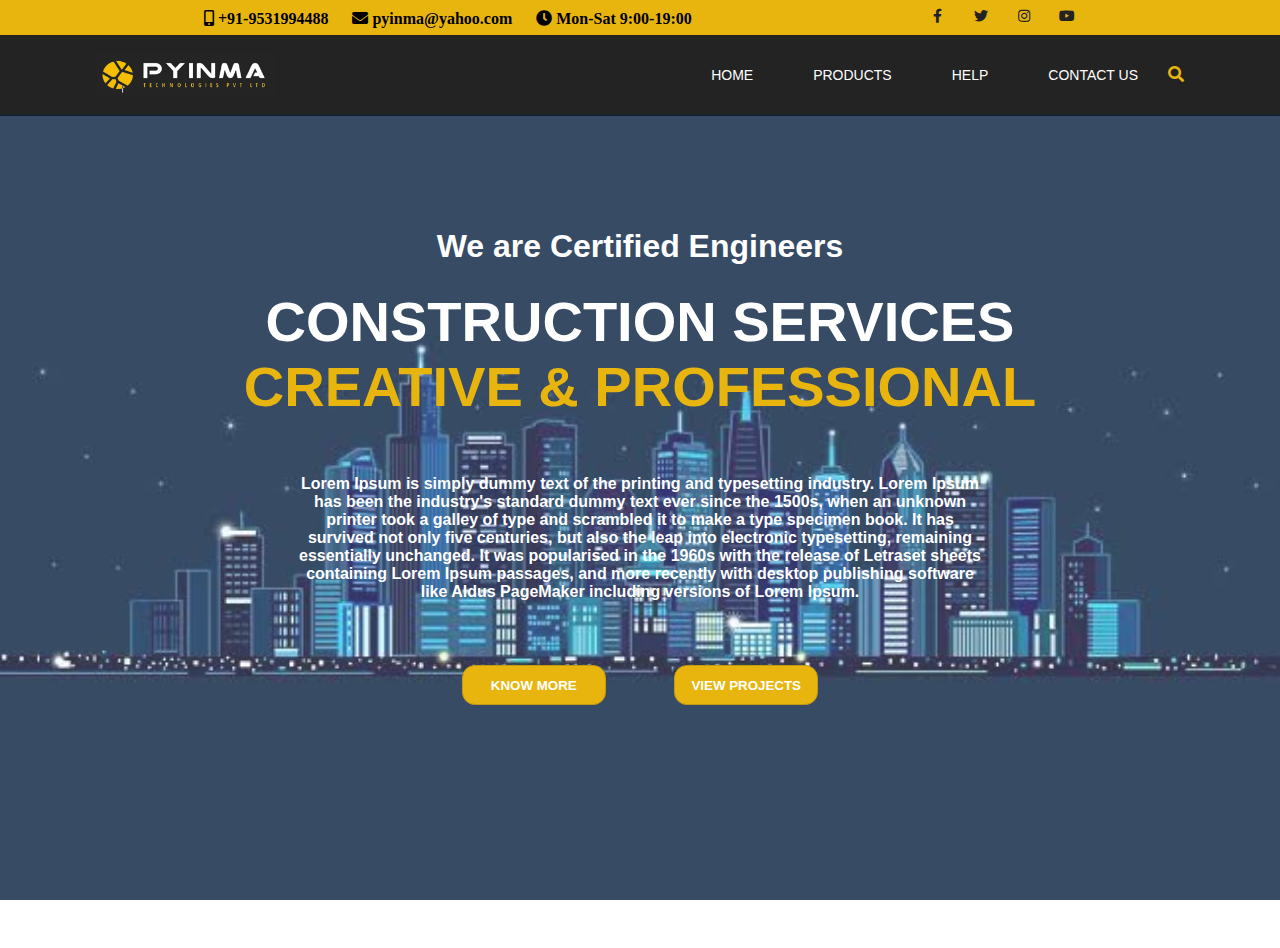
==== index.html @ b628d5f7 "first commit" ====
<!DOCTYPE html>
<html lang="en">
  <head>
    <meta charset="UTF-8" />
    <meta http-equiv="X-UA-Compatible" content="IE=edge" />
    <meta name="viewport" content="width=device-width, initial-scale=1.0" />

    <link
      rel="stylesheet"
      href="https://cdnjs.cloudflare.com/ajax/libs/font-awesome/5.15.2/css/all.min.css"
    />

    <link rel="stylesheet" href="style.css" type="text/css" />
    <title>Pyinma Technologies Pvt. Ltd.</title></head
  >̥
  <body>
    <!-- Header -->

    <section class="header">
      <div class="info-header">
        <div class="container">
          <div class="contact-info">
            <i class="fas fa-mobile-alt"> +91-9531994488</i>
            <i class="fas fa-envelope"> pyinma@yahoo.com</i>
            <i class="fas fa-clock"> Mon-Sat 9:00-19:00</i>
          </div>

          <div class="media-icons">
            <a href="#"><i class="fab fa-facebook-f"></i></a>
            <a href="#"><i class="fab fa-twitter"></i></a>
            <a href="#"><i class="fab fa-instagram"></i></a>
            <a href="#"><i class="fab fa-youtube"></i></a>
          </div>
        </div>
      </div>
      <div class="nav-header">
        <div class="container">
          <img class="logo" src="images/logo.png" alt="Pyinma Technologies" />
          <nav class="menu">
            <ul class="navbar-list">
              <li>
                <a href="#home" class="navbar-link">Home</a>
              </li>

              <li>
                <a href="pages/product.html" class="navbar-link">Products</a>
              </li>

              <li>
                <a href="#help" class="navbar-link">Help</a>
              </li>

              <li>
                <a href="#contact" class="navbar-link">Contact Us</a>
              </li>
              <li>
                <i class="fas fa-search"></i>
              </li>
            </ul>
          </nav>
        </div>
      </div>
    </section>


    <!--  #Main body -->
  <main id="home">

    <!-- Landing -->
      <section class="landing">
        <div class="banner">
          <h3 class="banner-heading">We are Certified Engineers</h3>
          <h1 class="landing-heading-1">CONSTRUCTION SERVICES</h1>
          <h1 class="landing-heading-2">CREATIVE & PROFESSIONAL</h1>
          <p class="banner-paragraph">Lorem Ipsum is simply dummy text of the printing and typesetting industry. Lorem Ipsum has been the industry's standard dummy text ever since the 1500s, when an unknown printer took a galley of type and scrambled it to make a type specimen book. It has survived not only five centuries, but also the leap into electronic typesetting, remaining essentially unchanged. It was popularised in the 1960s with the release of Letraset sheets containing Lorem Ipsum passages, and more recently with desktop publishing software like Aldus PageMaker including versions of Lorem Ipsum.</p>
          <div class="button-section">
            <button class="banner-btn">Know More</button>
            <button class="banner-btn">View Projects</button>
          </div>
        </div>
      </section>


    <script src="main.js"></script>
  </body>
</html>
---- style.css ----
* {
    margin: 0;
    padding: 0;
    box-sizing: border-box;
    outline: none;
    text-decoration: none;
    list-style-type: none;
    font-family: CavierDreams, sans-serif;
}

@font-face {
    font-family: LeagueGothic;
    src: url(../Pyinma_Tech/fonts/LeagueGothic-Regular.otf);
}

@font-face {
    font-family: CavierDreams;
    src: url(../Pyinma_Tech/fonts/CaviarDreams.ttf);
}

.header {
    position: absolute;
    top: 0;
    left: 0;
    width: 100%;
}

.container {
    display: flex;
    justify-content: space-between;
    align-items: center;
    padding: 0 96px;
}

.info-header {
    background-color: #e8b50e;
}

.nav-header {
    background-color: #232323;
    padding: 18px 0;
}

.header .nav-header .container nav ul {
    display: flex;
    list-style: none;
}

.header .nav-header .container nav ul li a {
    color: #fff;
    text-decoration: none;
    margin: 0 30px;
    text-transform: uppercase;
    font-size: 14px;
}

.logo {
    width: 180px;
}

.contact-info,
.media-icons {
    display: flex;
    justify-content: space-between;
    align-items: center;
    padding: 0 96px;
}

.contact-info i {
    padding: 0 12px;
}

.fa-search {
    color: #e8b50e;
}

.media-icons a {
    text-align: center;
    line-height: 33px;
    height: 35px;
    width: 35px;
    margin: 0 4px;
    font-size: 14px;
    color: #232323;
}

.landing {
    width: 100%;
    height: 100vh;
}

.landing::before {
    content: "";
    margin-top: 115px;
    background: url(images/landing_bg.jpeg) no-repeat;
    background-size: cover;
    position: absolute;
    top: 0px;
    right: 0px;
    bottom: 0px;
    left: 0px;
    opacity: 0.8;
}

.banner {
    width: 100%;
    margin-top: 30px;
    position: relative;
    top: 20%;
    left: 50%;
    transform: translateX(-50%);
    text-align: center;

}

.banner .banner-heading {
    font-weight: bold;
    font-size: 32px;
    color: #fff;
    padding-bottom: 24px;
}

.banner .landing-heading-1 {
    font-weight: bold;
    font-size: 56px;
    color: #fff;
}
.banner .landing-heading-2 {
    font-weight: bold;
    font-size: 56px;
    color: #e8b50e;
    padding-bottom: 24px;
}

.banner .banner-paragraph {
    font-weight: bold;
    color: #fff;
    padding: 32px 296px 32px 296px;
}

.banner-btn{
    width: 9rem;
    height: 2.5rem;
    background: #e8b50e;
    color: #fff;
    font-weight: bold;
    text-transform: uppercase;
    border-radius: 0.8rem;
    border:0.1rem solid #c3990f;
    cursor: pointer;
    margin: 32px;
}
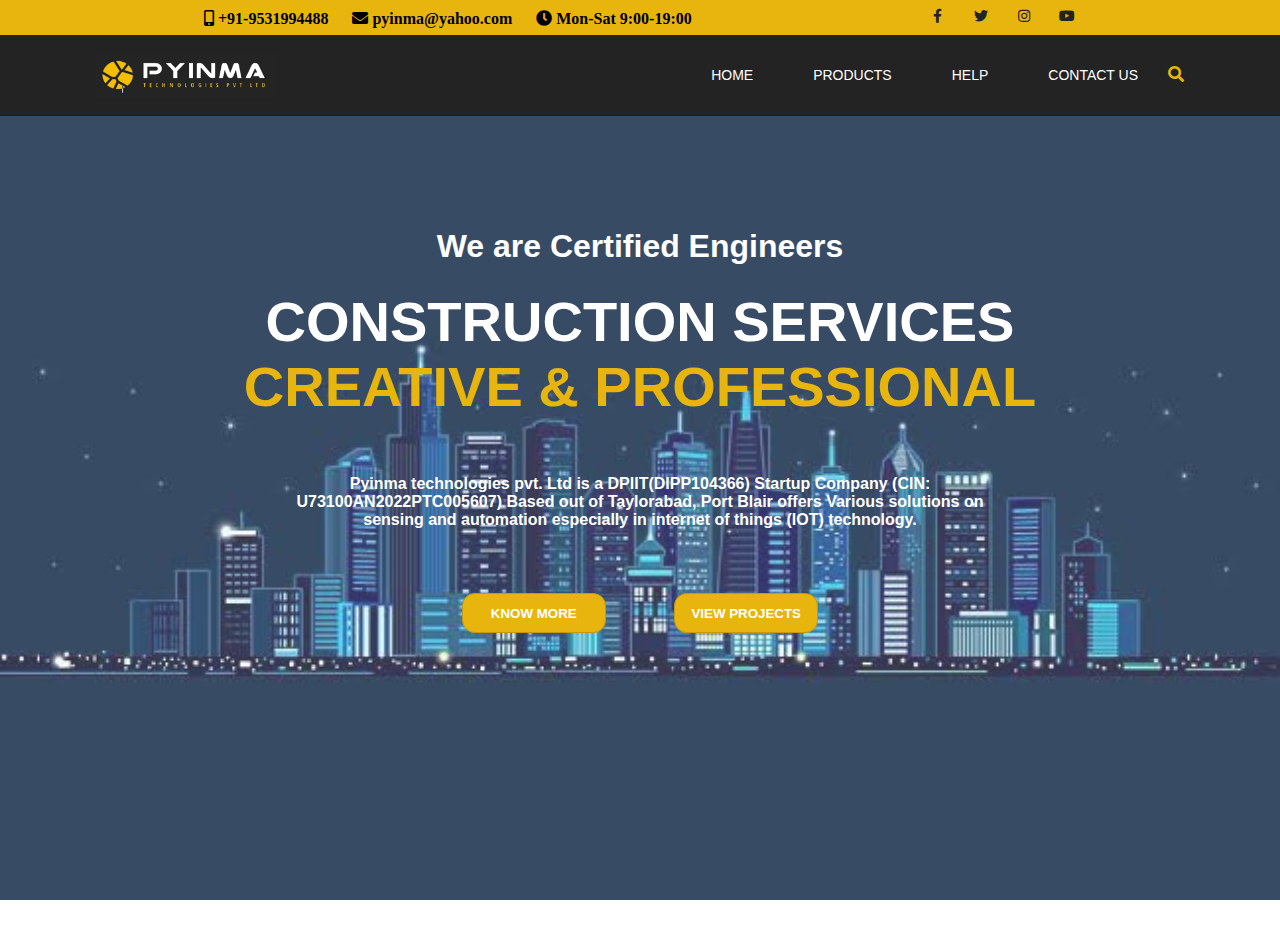
==== commit ccb970fc: "update banner-paragrahp" ====
--- a/index.html
+++ b/index.html
@@ -72,7 +72,7 @@
           <h3 class="banner-heading">We are Certified Engineers</h3>
           <h1 class="landing-heading-1">CONSTRUCTION SERVICES</h1>
           <h1 class="landing-heading-2">CREATIVE & PROFESSIONAL</h1>
-          <p class="banner-paragraph">Lorem Ipsum is simply dummy text of the printing and typesetting industry. Lorem Ipsum has been the industry's standard dummy text ever since the 1500s, when an unknown printer took a galley of type and scrambled it to make a type specimen book. It has survived not only five centuries, but also the leap into electronic typesetting, remaining essentially unchanged. It was popularised in the 1960s with the release of Letraset sheets containing Lorem Ipsum passages, and more recently with desktop publishing software like Aldus PageMaker including versions of Lorem Ipsum.</p>
+          <p class="banner-paragraph">Pyinma technologies pvt. Ltd is a DPIIT(DIPP104366) Startup Company (CIN: U73100AN2022PTC005607) Based out of Taylorabad, Port Blair offers Various solutions on sensing and automation especially in internet of things (IOT) technology.</p>
           <div class="button-section">
             <button class="banner-btn">Know More</button>
             <button class="banner-btn">View Projects</button>
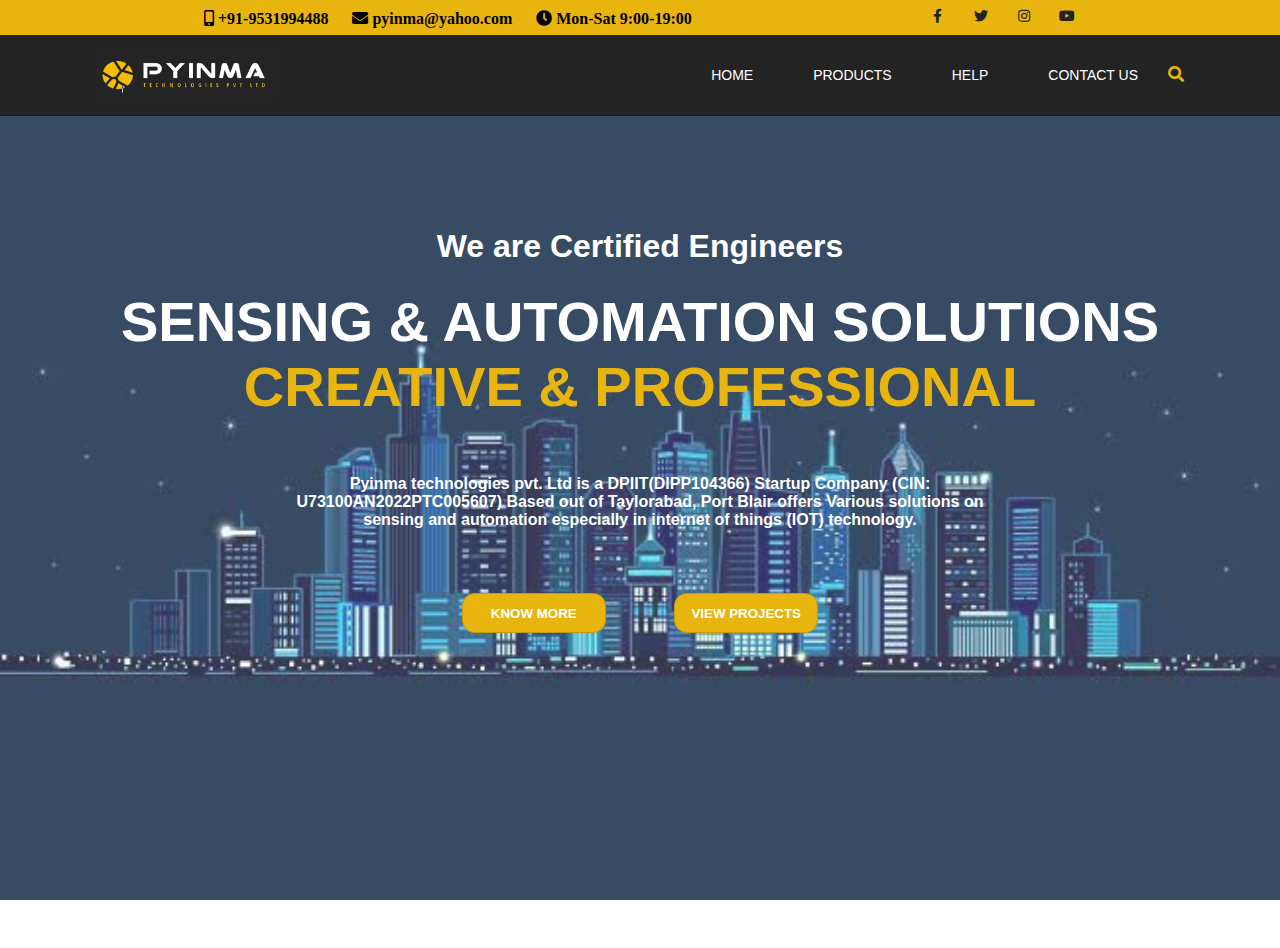
==== commit 700273d0: "update banner-HEADING" ====
--- a/index.html
+++ b/index.html
@@ -70,7 +70,7 @@
       <section class="landing">
         <div class="banner">
           <h3 class="banner-heading">We are Certified Engineers</h3>
-          <h1 class="landing-heading-1">CONSTRUCTION SERVICES</h1>
+          <h1 class="landing-heading-1">SENSING & AUTOMATION SOLUTIONS</h1>
           <h1 class="landing-heading-2">CREATIVE & PROFESSIONAL</h1>
           <p class="banner-paragraph">Pyinma technologies pvt. Ltd is a DPIIT(DIPP104366) Startup Company (CIN: U73100AN2022PTC005607) Based out of Taylorabad, Port Blair offers Various solutions on sensing and automation especially in internet of things (IOT) technology.</p>
           <div class="button-section">
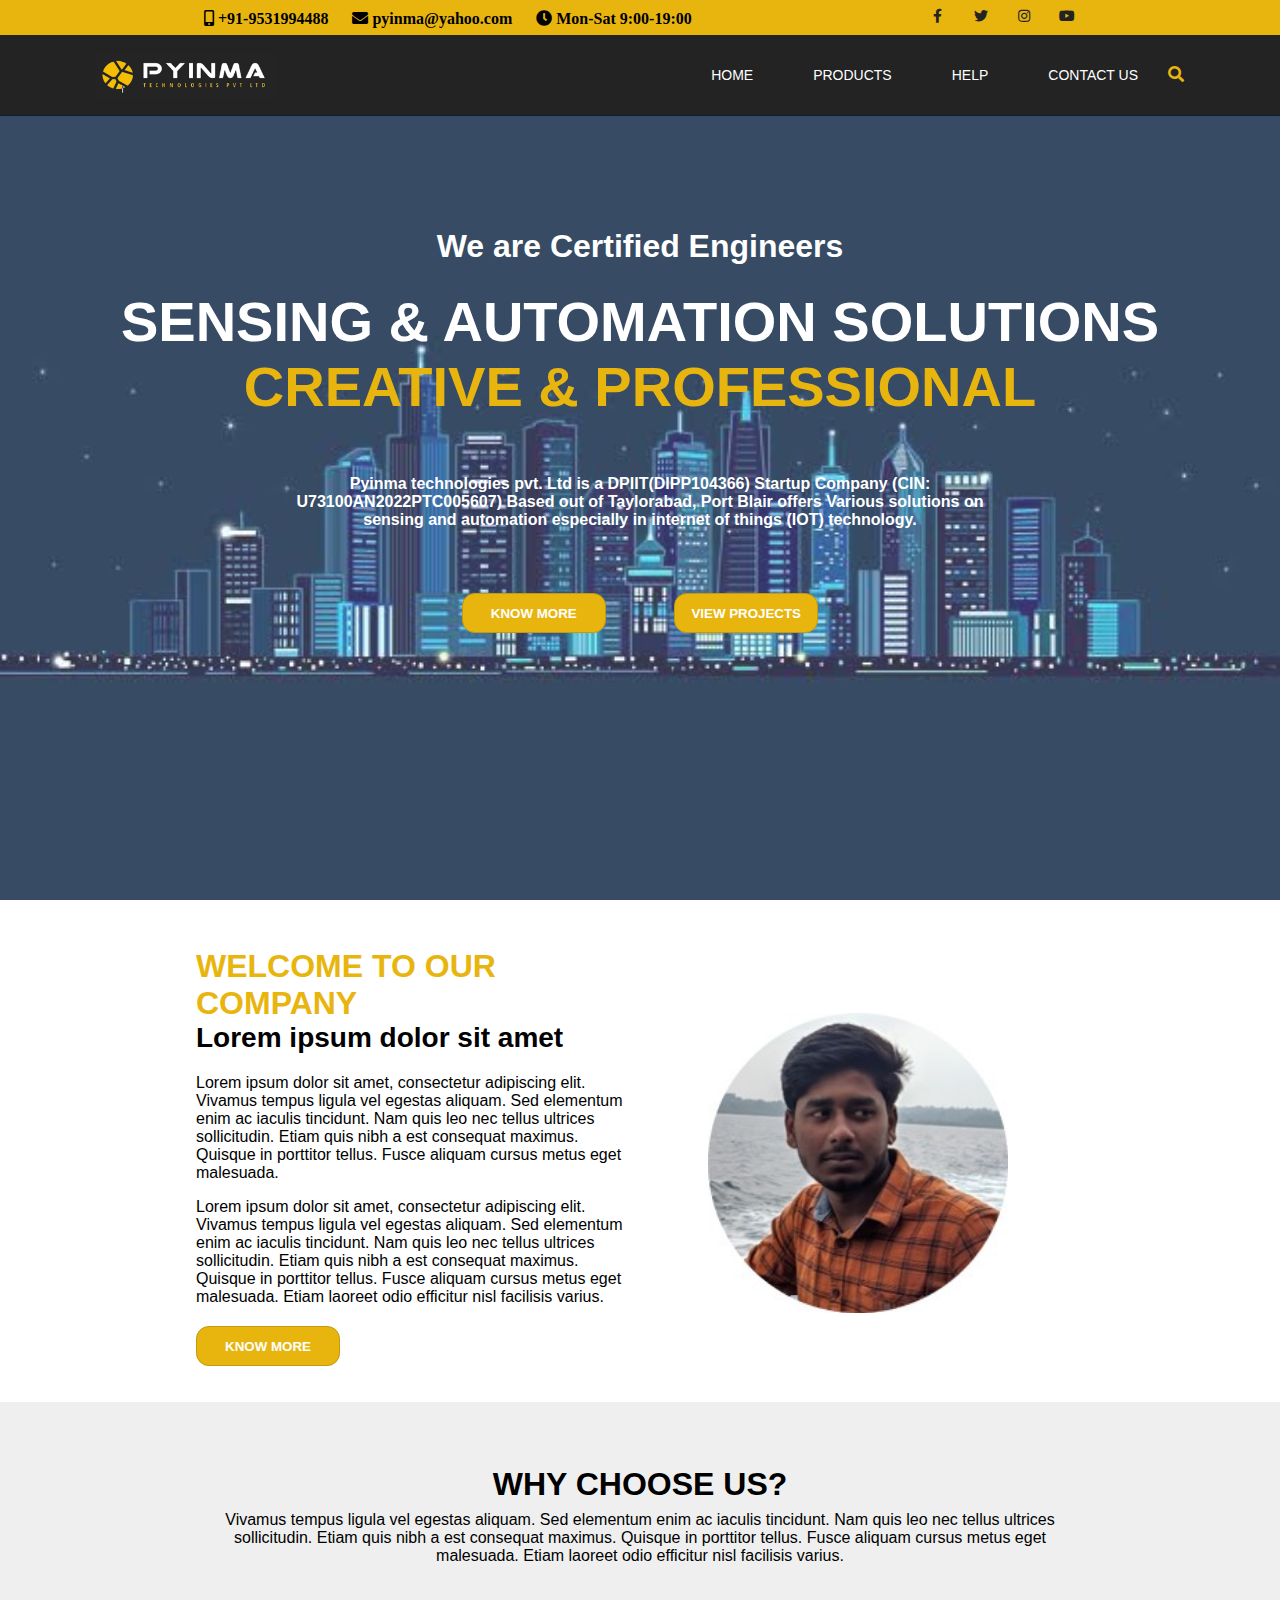
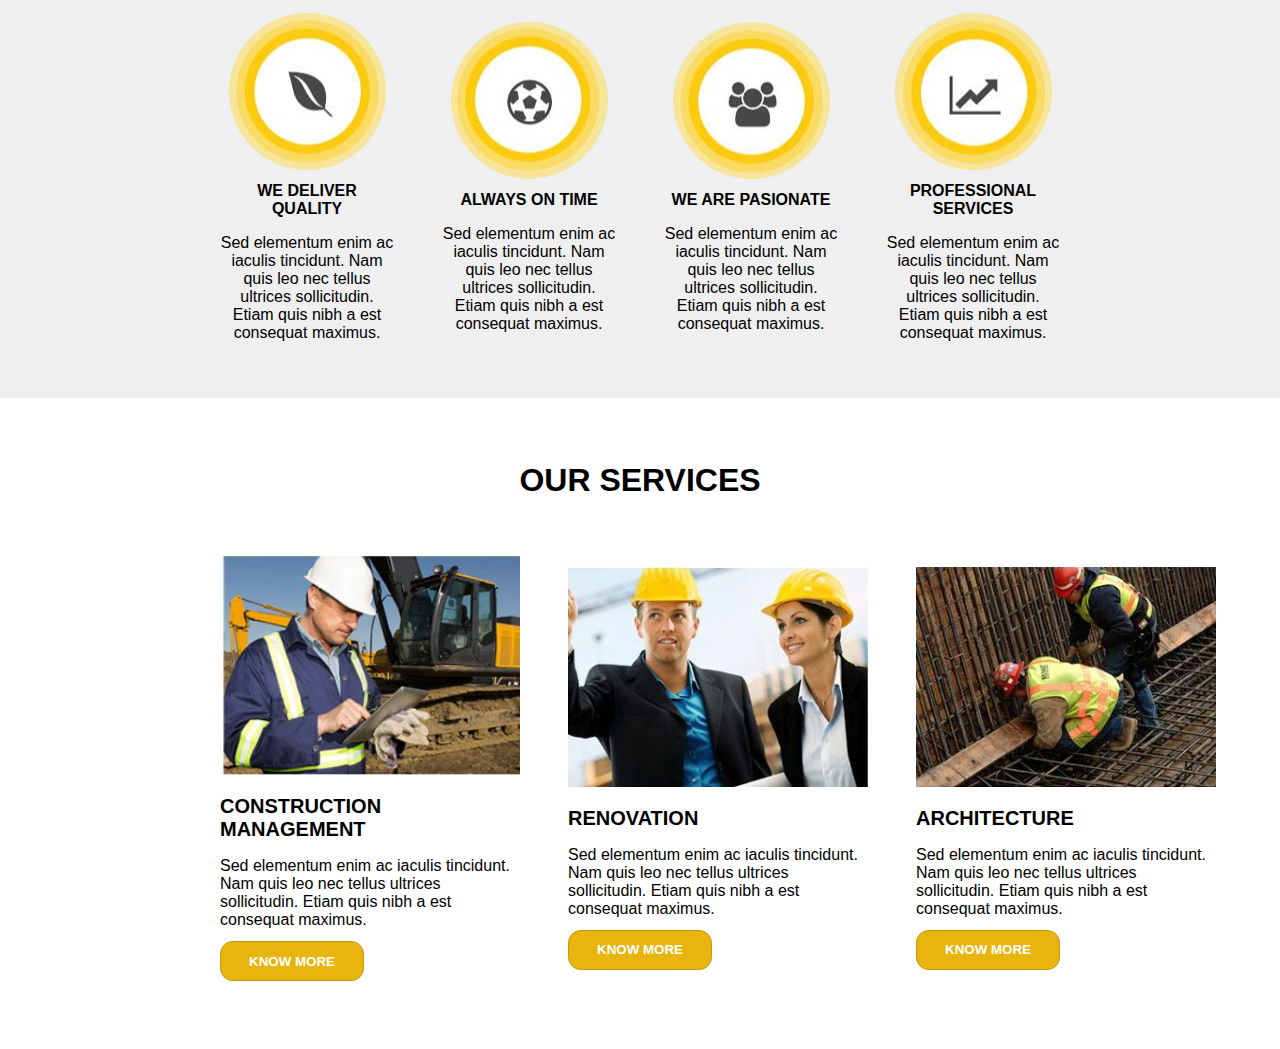
==== commit ea9556fc: "add features, service, welcome sections" ====
--- a/index.html
+++ b/index.html
@@ -67,18 +67,95 @@
   <main id="home">
 
     <!-- Landing -->
-      <section class="landing">
-        <div class="banner">
-          <h3 class="banner-heading">We are Certified Engineers</h3>
-          <h1 class="landing-heading-1">SENSING & AUTOMATION SOLUTIONS</h1>
-          <h1 class="landing-heading-2">CREATIVE & PROFESSIONAL</h1>
-          <p class="banner-paragraph">Pyinma technologies pvt. Ltd is a DPIIT(DIPP104366) Startup Company (CIN: U73100AN2022PTC005607) Based out of Taylorabad, Port Blair offers Various solutions on sensing and automation especially in internet of things (IOT) technology.</p>
-          <div class="button-section">
-            <button class="banner-btn">Know More</button>
-            <button class="banner-btn">View Projects</button>
+    <section class="landing">
+      <div class="banner">
+        <h3 class="banner-heading">We are Certified Engineers</h3>
+        <h1 class="landing-heading-1">SENSING & AUTOMATION SOLUTIONS</h1>
+        <h1 class="landing-heading-2">CREATIVE & PROFESSIONAL</h1>
+        <p class="banner-paragraph">Pyinma technologies pvt. Ltd is a DPIIT(DIPP104366) Startup Company (CIN: U73100AN2022PTC005607) Based out of Taylorabad, Port Blair offers Various solutions on sensing and automation especially in internet of things (IOT) technology.</p>
+        <div class="button-section">
+          <button class="banner-btn">Know More</button>
+          <button class="banner-btn">View Projects</button>
+        </div>
+      </div>
+    </section>
+
+    <!-- Welcome -->
+    <section class="welcome">
+      <div class="welcome-container">
+        <div class="welcome-left">
+          <h3 class="welcome-heading-1">WELCOME TO OUR COMPANY</h3>
+          <h3 class="welcome-heading-2">Lorem ipsum dolor sit amet</h3>
+          <p class="welcome-paragraph">Lorem ipsum dolor sit amet, consectetur adipiscing elit. Vivamus tempus ligula vel egestas aliquam. Sed elementum enim ac iaculis tincidunt. Nam quis leo nec tellus ultrices sollicitudin. Etiam quis nibh a est consequat maximus. Quisque in porttitor tellus. Fusce aliquam cursus metus eget malesuada.</p>
+          <p class="welcome-paragraph">Lorem ipsum dolor sit amet, consectetur adipiscing elit. Vivamus tempus ligula vel egestas aliquam. Sed elementum enim ac iaculis tincidunt. Nam quis leo nec tellus ultrices sollicitudin. Etiam quis nibh a est consequat maximus. Quisque in porttitor tellus. Fusce aliquam cursus metus eget malesuada. Etiam laoreet odio efficitur nisl facilisis varius.</p>
+          <button class="banner-btn">Know More</button>
+        </div>
+        <div class="welcome-right">
+          <img src="images/img3.jpg" alt="welcome image" class="welcome-right-img">
+        </div>
+      </div>
+    </section>
+
+    <!-- Features -->
+    <section class="features">
+      <div class="features-container">
+        <h3 class="features-heading">WHY CHOOSE US?</h3>
+        <p class="features-paragraph">Vivamus tempus ligula vel egestas aliquam. Sed elementum enim ac iaculis tincidunt. Nam quis leo nec tellus ultrices sollicitudin. Etiam quis nibh a est consequat maximus. Quisque in porttitor tellus. Fusce aliquam cursus metus eget malesuada. Etiam laoreet odio efficitur nisl facilisis varius.</p>
+        <div class="feature-items-container">
+          <div class="feature-item">
+            <img src="images/features/feature1.png" alt="feature1" class="feature-img">
+            <h4 class="feature-title">WE DELIVER QUALITY</h4>
+            <p class="feature-desc">Sed elementum enim ac iaculis tincidunt. Nam quis leo nec tellus ultrices sollicitudin. Etiam quis nibh a est consequat maximus.</p>
+          </div>
+          <div class="feature-item">
+            <img src="images/features/feature2.png" alt="feature2" class="feature-img">
+            <h4 class="feature-title">ALWAYS ON TIME</h4>
+            <p class="feature-desc">Sed elementum enim ac iaculis tincidunt. Nam quis leo nec tellus ultrices sollicitudin. Etiam quis nibh a est consequat maximus.</p>
+          </div>
+          <div class="feature-item">
+            <img src="images/features/feature3.png" alt="feature3" class="feature-img">
+            <h4 class="feature-title">WE ARE PASIONATE</h4>
+            <p class="feature-desc">Sed elementum enim ac iaculis tincidunt. Nam quis leo nec tellus ultrices sollicitudin. Etiam quis nibh a est consequat maximus.</p>
+          </div>
+          <div class="feature-item">
+            <img src="images/features/feature4.png" alt="feature4" class="feature-img">
+            <h4 class="feature-title">PROFESSIONAL SERVICES</h4>
+            <p class="feature-desc">Sed elementum enim ac iaculis tincidunt. Nam quis leo nec tellus ultrices sollicitudin. Etiam quis nibh a est consequat maximus.</p>
           </div>
         </div>
-      </section>
+      </div>
+    </section>
+
+      <!-- Services -->
+    <section class="services">
+      <div class="services-container">
+        <div class="service-heading-container">
+          <h3 class="services-heading">OUR SERVICES</h3>
+        </div>
+        <div class="feature-items-container">
+          <div class="service-item">
+            <img src="images/services/service1.png" alt="service1" class="service-img">
+            <h4 class="service-title">CONSTRUCTION MANAGEMENT</h4>
+            <p class="service-desc">Sed elementum enim ac iaculis tincidunt. Nam quis leo nec tellus ultrices sollicitudin. Etiam quis nibh a est consequat maximus.</p>
+            <button class="banner-btn">Know More</button>
+          </div>
+          <div class="service-item">
+            <img src="images/services/service2.jpg" alt="service2" class="service-img">
+            <h4 class="service-title">RENOVATION</h4>
+            <p class="service-desc">Sed elementum enim ac iaculis tincidunt. Nam quis leo nec tellus ultrices sollicitudin. Etiam quis nibh a est consequat maximus.</p>
+            <button class="banner-btn">Know More</button>
+          </div>
+          <div class="service-item">
+            <img src="images/services/service3.jpg" alt="service3" class="service-img">
+            <h4 class="service-title">ARCHITECTURE</h4>
+            <p class="service-desc">Sed elementum enim ac iaculis tincidunt. Nam quis leo nec tellus ultrices sollicitudin. Etiam quis nibh a est consequat maximus.</p>
+            <button class="banner-btn">Know More</button>
+          </div>
+        </div>
+      </div>
+    </section>
+
+      
 
 
     <script src="main.js"></script>
--- a/style.css
+++ b/style.css
@@ -151,3 +151,114 @@
     margin: 32px;
 }
 
+.welcome-container {
+    display: flex;
+    justify-content: space-between;
+    align-items: center;
+    padding: 0 196px;
+    margin-bottom: 24px;
+}
+
+.welcome-heading-1{
+    font-weight: bold;
+    font-size: 32px;
+    color: #e8b50e;
+}
+
+.welcome-paragraph{
+    padding: 8px 0;
+}
+
+.welcome-heading-2{
+    font-weight: bold;
+    font-size: 28px;
+    margin-bottom: 12px;
+}
+
+.welcome-left .banner-btn{
+    margin: 12px 0;
+}
+
+.welcome-right{
+    margin: 0 76px;
+    display: table;
+}
+
+.welcome-right-img{
+    width: 300px;
+    height: auto;
+    display: table-cell;
+    vertical-align: middle;
+}
+
+.features-container{
+    background-color: #efefef;
+    text-align: center;
+    padding: 32px 196px;
+}
+
+.features-heading{
+    margin-top: 32px;
+    font-weight: bold;
+    font-size: 32px;
+}
+
+.features-paragraph{
+    padding: 8px 0 24px 0;
+}
+
+.feature-items-container {
+    display: flex;
+    justify-content: space-between;
+    align-items: center;
+}
+
+.feature-item{
+    margin: 24px;
+}
+
+.feature-title{
+    font-weight: bold;
+    font-size: 16px;
+    padding: 8px 0 16px 0;
+}
+
+.services-container{
+    padding: 32px 196px;
+}
+
+.service-heading-container{
+    text-align: center;
+    margin: 32px 0;
+}
+
+.services-heading{
+    font-weight: bold;
+    font-size: 32px;
+}
+
+
+.service-items-container {
+    display: flex;
+    justify-content: space-between;
+}
+
+.service-item{
+    margin: 24px;
+    width: 300px;
+}
+
+.service-img{
+    width: 300px;
+    height: 220px;
+}
+
+.service-title{
+    font-weight: bold;
+    font-size: 20px;
+    padding: 16px 0 16px 0;
+}
+
+.service-item .banner-btn{
+    margin: 12px 0;
+}
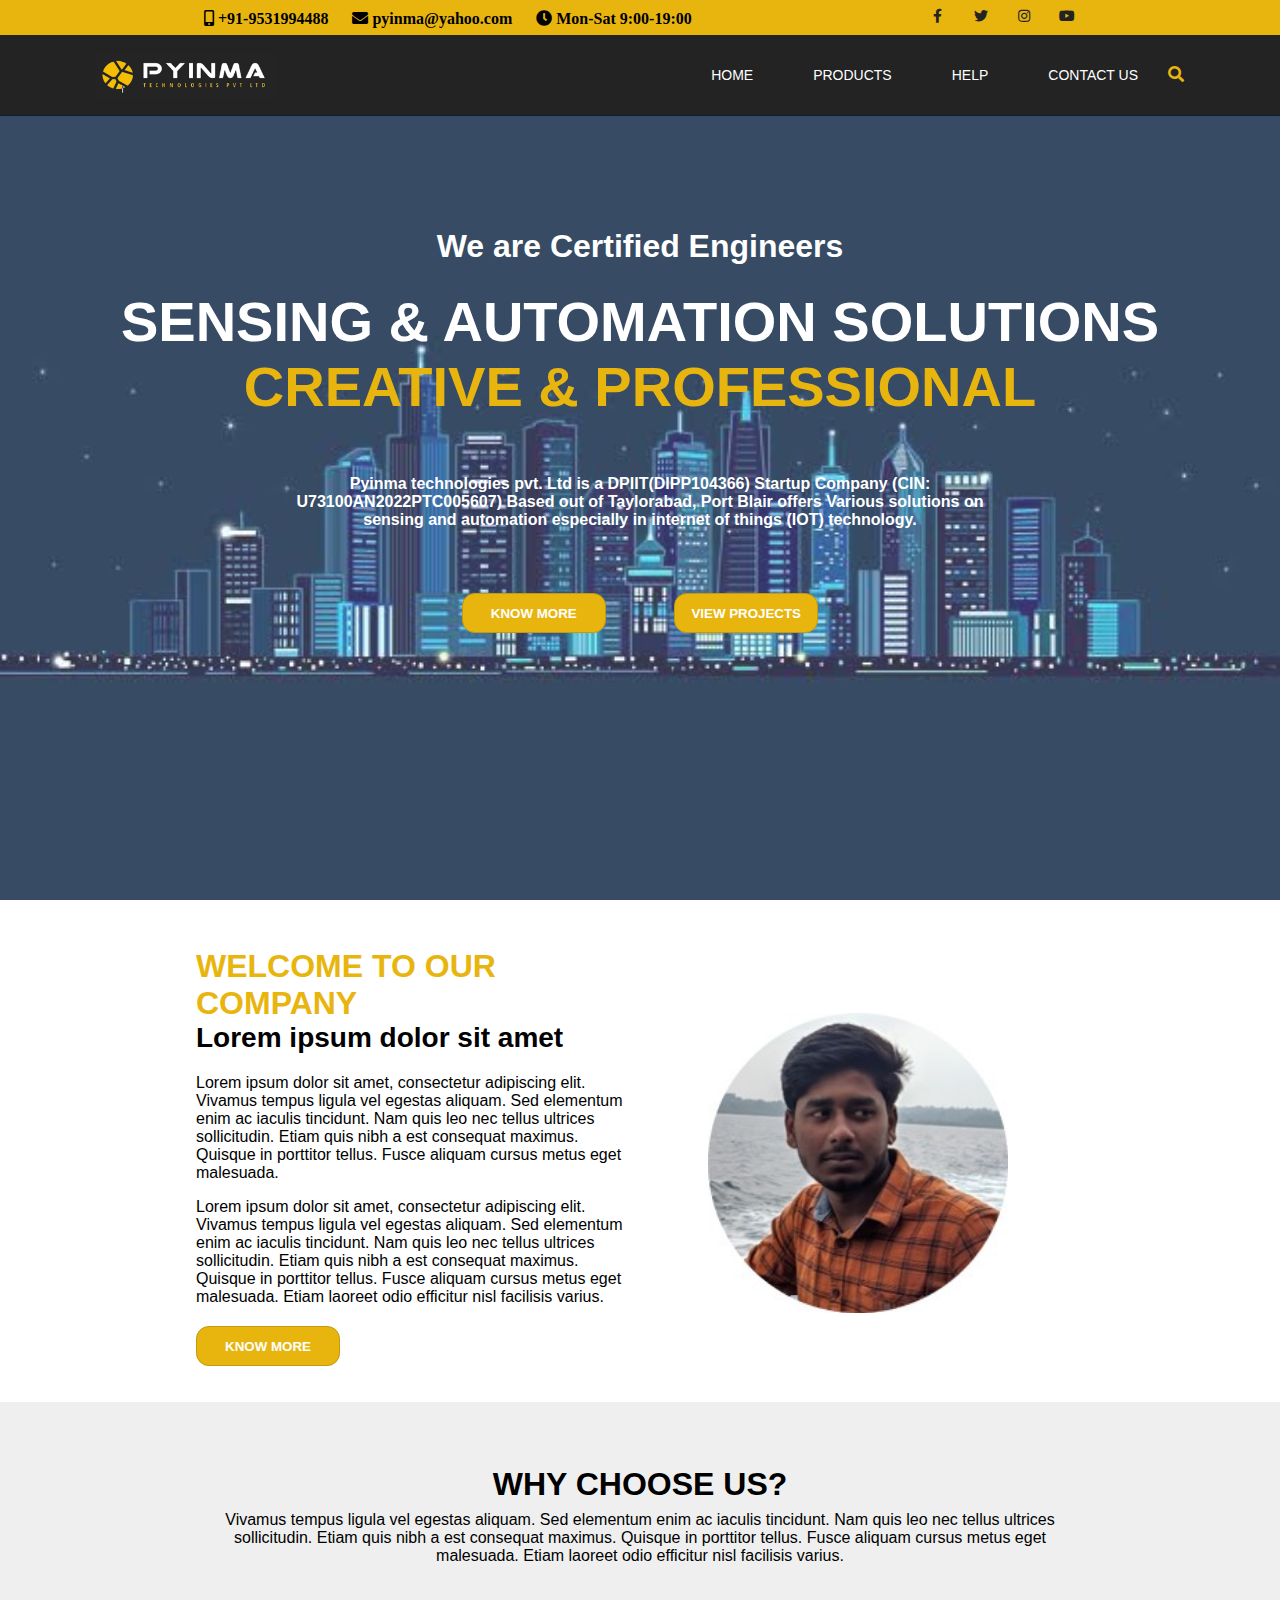
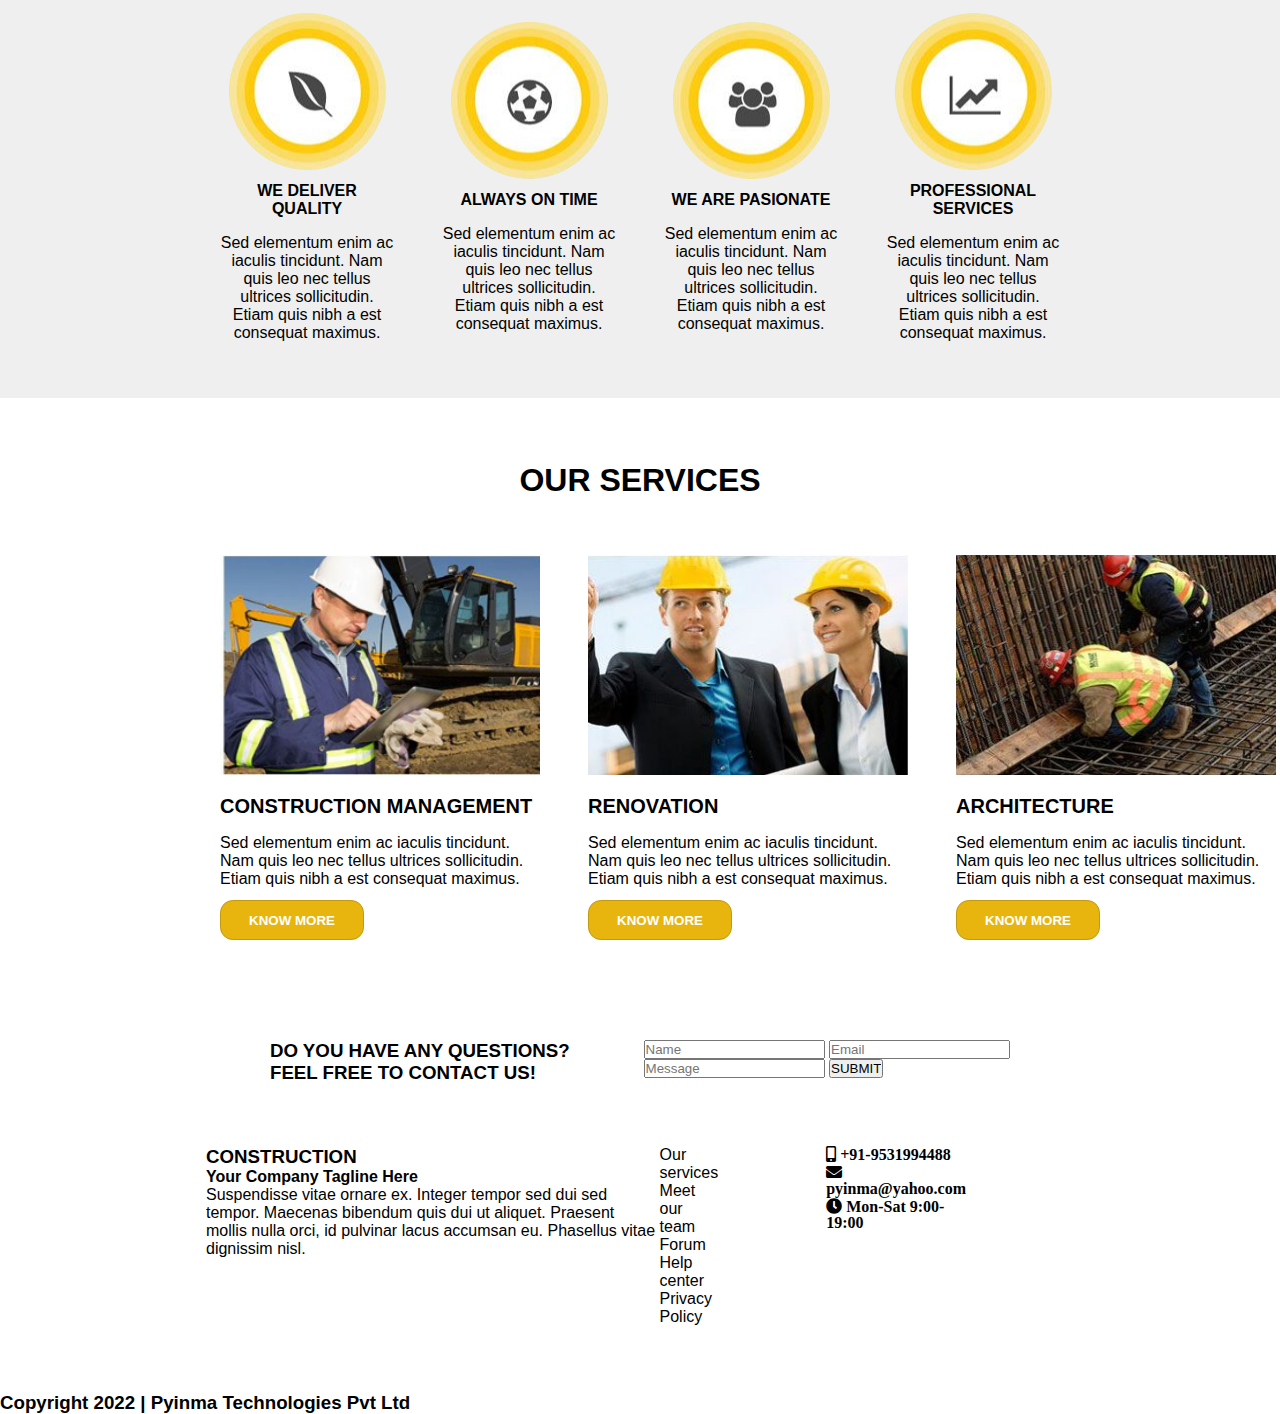
==== commit 16327448: "added contact us and footer" ====
--- a/index.html
+++ b/index.html
@@ -155,6 +155,73 @@
       </div>
     </section>
 
+    <!-- Contact us -->
+    <section class="contact-us">
+      <div class="contact-us-container">
+        <div class="left">
+          <h3 class="contact-us-para1">DO YOU HAVE ANY QUESTIONS?</h3>
+          <h3 class="contact-us-para2">FEEL FREE TO CONTACT US!</h3>
+        </div>
+        <div class="right">
+          <form action="#">
+            <div class="form-top">
+              <input type="text" placeholder="Name">
+              <input type="text" placeholder="Email"> 
+            </div>
+            <div class="form-bottom">
+              <input type="text" placeholder="Message">
+              <input type="submit" value="SUBMIT">
+            </div>
+          </form>
+        </div>
+      </div>
+    </section>
+
+    <!-- info-footer -->
+    <section class="info-footer">
+      <div class="info-footer-container">
+        <div class="about-company">
+          <h3 class="about-company-heading">CONSTRUCTION</h3>
+          <h4 class="about-company-subheading">Your Company Tagline Here</h4>
+          <p class="about-company-paragraph">
+            Suspendisse vitae ornare ex. Integer tempor sed dui sed tempor. Maecenas bibendum quis dui ut aliquet. Praesent mollis nulla orci, id pulvinar lacus accumsan eu. Phasellus vitae dignissim nisl.
+          </p>
+          <div class="social-media-links">
+            <ul class="social-icons">
+              <li><a class="facebook" href="#"><i class="fa fa-facebook"></i></a></li>
+              <li><a class="twitter" href="#"><i class="fa fa-twitter"></i></a></li>
+              <li><a class="dribbble" href="#"><i class="fa fa-dribbble"></i></a></li>
+              <li><a class="linkedin" href="#"><i class="fa fa-linkedin"></i></a></li>   
+            </ul>
+          </div>
+        </div>
+        <div class="explore-link">
+          <ul>
+            <li>Our services</li>
+            <li>Meet our team</li>
+            <li>Forum</li>
+            <li>Help center</li>
+            <li>Privacy Policy</li>
+          </ul>
+        </div>
+        <div class="info-contact-us">
+          <div class="contact-info">
+            <ul>
+              <li><i class="fas fa-mobile-alt"> +91-9531994488</i></li>
+              <li><i class="fas fa-envelope"> pyinma@yahoo.com</i></li>
+              <li><i class="fas fa-clock"> Mon-Sat 9:00-19:00</i></li>
+            </ul>
+          </div>
+        </div>
+      </div>
+    </section>
+
+    <!-- copyright-footer -->
+    <section class="copyright-footer">
+      <div class="copyright-footer-container">
+        <h3 class="copyright-para">Copyright 2022 | Pyinma Technologies Pvt Ltd</h3>
+      </div>
+    </section>
       
 
 
--- a/style.css
+++ b/style.css
@@ -245,11 +245,11 @@
 
 .service-item{
     margin: 24px;
-    width: 300px;
+    width: 320px;
 }
 
 .service-img{
-    width: 300px;
+    width: 320px;
     height: 220px;
 }
 
@@ -262,3 +262,18 @@
 .service-item .banner-btn{
     margin: 12px 0;
 }
+
+.contact-us-container{
+    display: flex;
+    justify-content: space-evenly;
+    margin: 32px 196px;
+}
+
+.info-footer-container{
+
+    padding: 30px 10px;
+    display: flex;
+    box-sizing: border-box;
+    justify-content: center,space-evenly;
+    margin: 32px 196px;
+}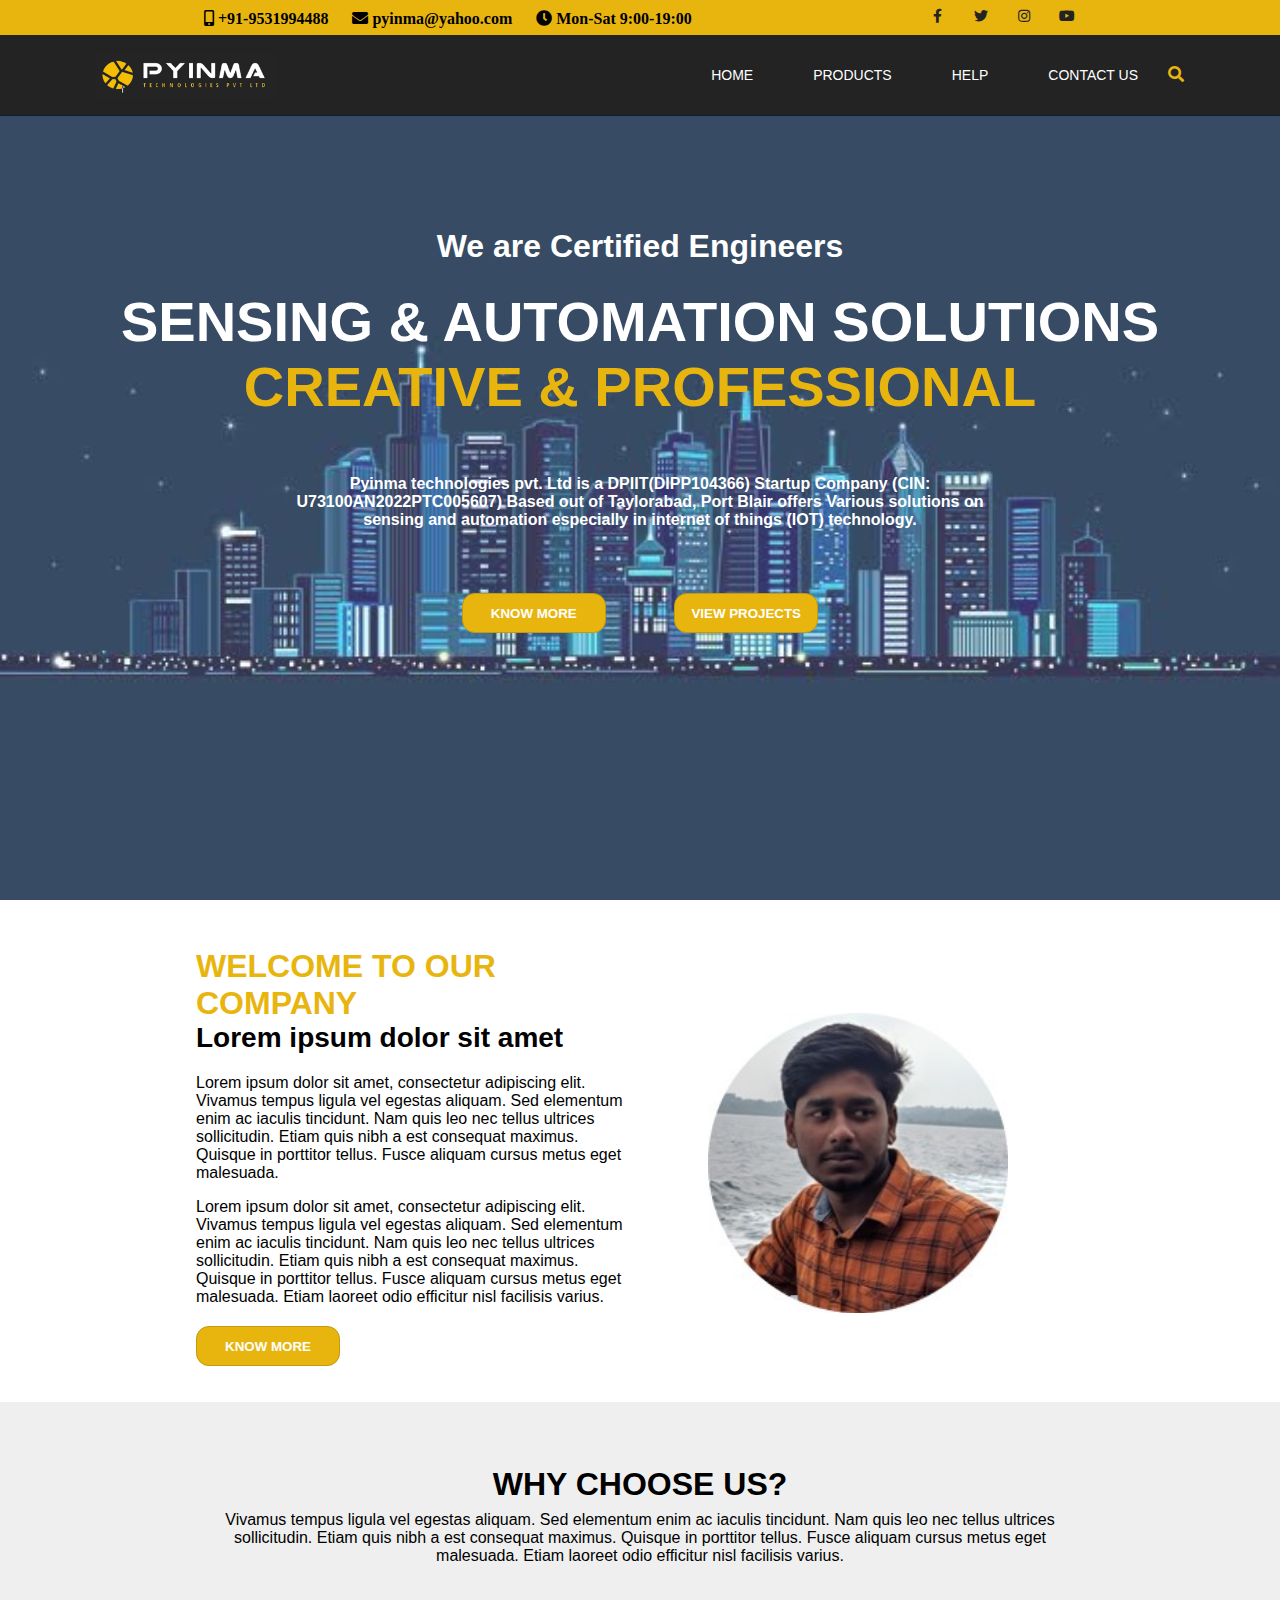
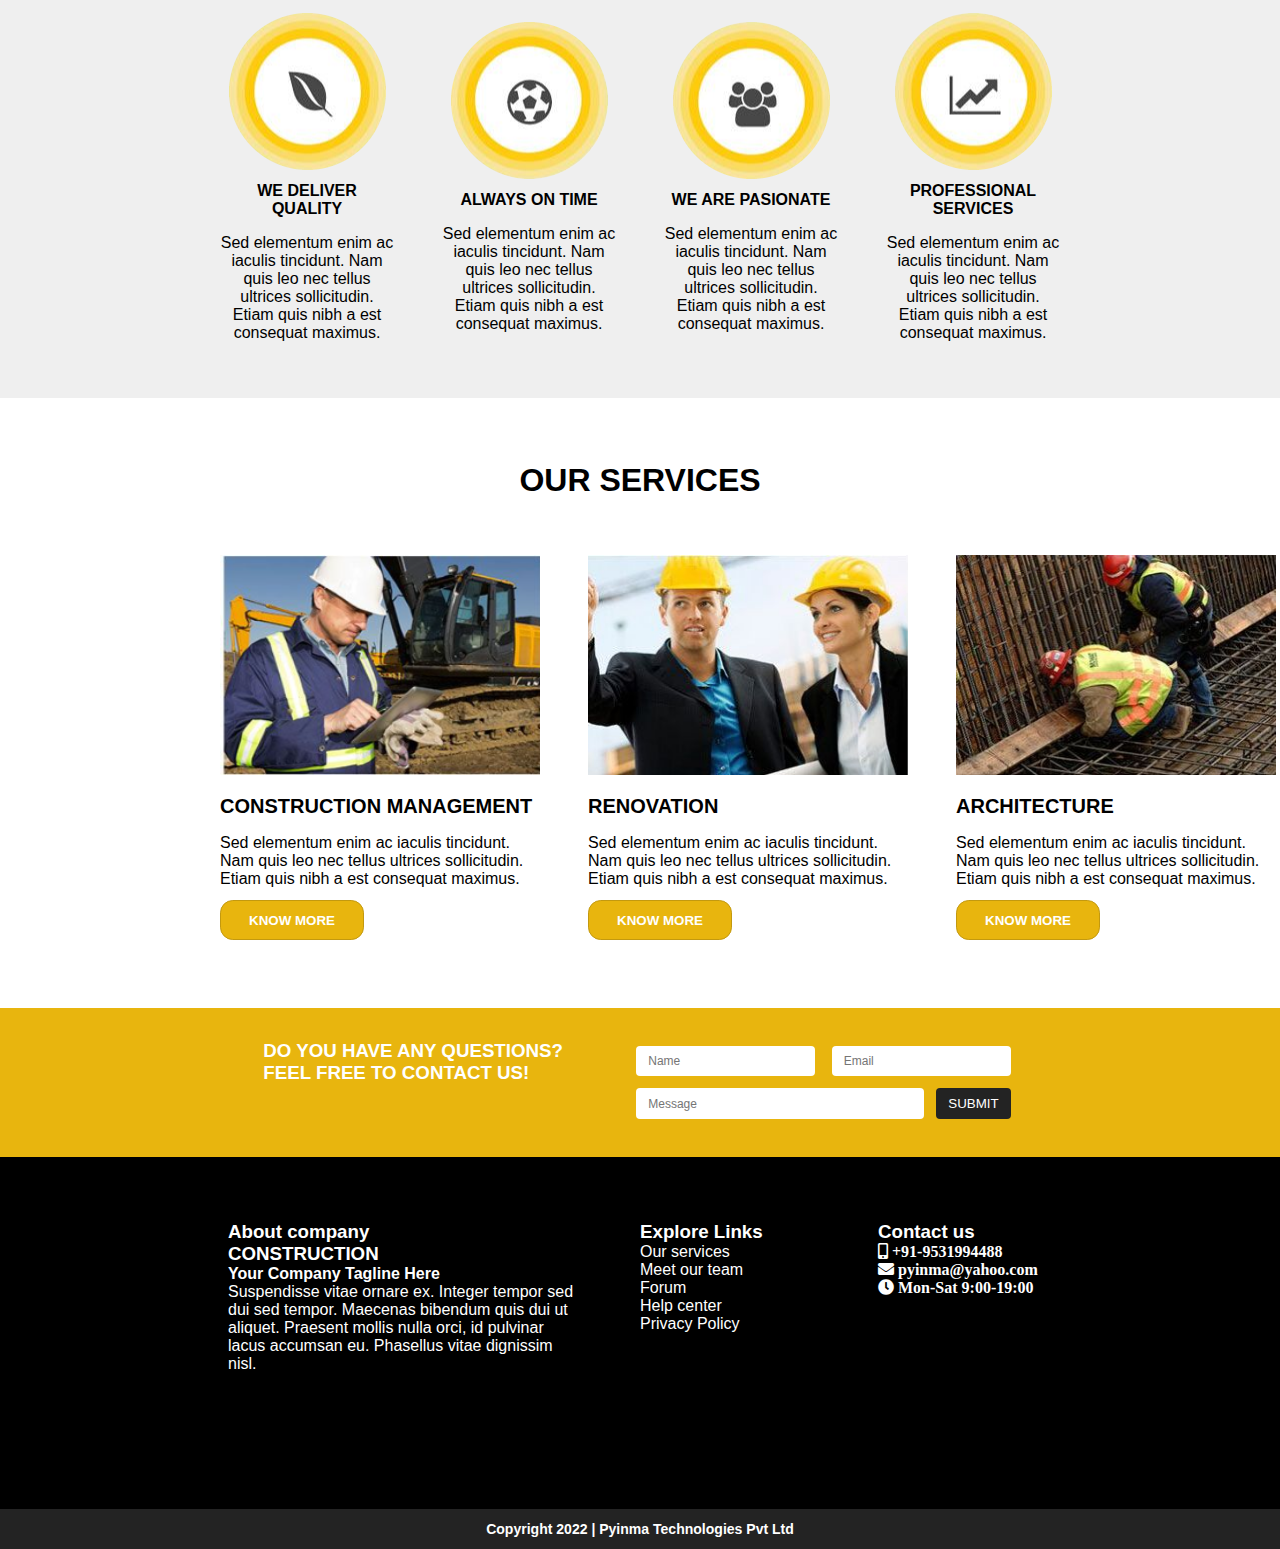
==== commit a9185604: "main page template completed" ====
--- a/index.html
+++ b/index.html
@@ -165,12 +165,12 @@
         <div class="right">
           <form action="#">
             <div class="form-top">
-              <input type="text" placeholder="Name">
-              <input type="text" placeholder="Email"> 
+              <input class="input" type="text" placeholder="Name">
+              <input class="input" type="text" placeholder="Email"> 
             </div>
             <div class="form-bottom">
-              <input type="text" placeholder="Message">
-              <input type="submit" value="SUBMIT">
+              <input class="input" type="text" placeholder="Message">
+              <input class="input-submit" type="submit" value="SUBMIT">
             </div>
           </form>
         </div>
@@ -179,8 +179,9 @@
 
     <!-- info-footer -->
     <section class="info-footer">
-      <div class="info-footer-container">
-        <div class="about-company">
+      <div class=" info-footer-container">
+        <div class="info-footer-column about-company">
+          <h3 class="heading">About company</h3>
           <h3 class="about-company-heading">CONSTRUCTION</h3>
           <h4 class="about-company-subheading">Your Company Tagline Here</h4>
           <p class="about-company-paragraph">
@@ -195,7 +196,8 @@
             </ul>
           </div>
         </div>
-        <div class="explore-link">
+        <div class="info-footer-column explore-link">
+          <h3 class="heading">Explore Links</h3>
           <ul>
             <li>Our services</li>
             <li>Meet our team</li>
@@ -204,8 +206,9 @@
             <li>Privacy Policy</li>
           </ul>
         </div>
-        <div class="info-contact-us">
-          <div class="contact-info">
+        <div class="info-footer-column info-contact-us">
+          <h3 class="heading">Contact us</h3>
+          <div class="footer-contact-info">
             <ul>
               <li><i class="fas fa-mobile-alt"> +91-9531994488</i></li>
               <li><i class="fas fa-envelope"> pyinma@yahoo.com</i></li>
--- a/style.css
+++ b/style.css
@@ -263,17 +263,74 @@
     margin: 12px 0;
 }
 
+.contact-us{
+    background-color:#e8b50e;
+    color: white;
+}
+
 .contact-us-container{
     display: flex;
     justify-content: space-evenly;
-    margin: 32px 196px;
+    padding: 32px 196px;
+}
+
+.form-bottom{
+    display: flex;
+}
+
+
+
+.input{
+    flex: 1;
+    padding: 8px 12px;
+    font-size: 12px;
+    border: none;
+    margin: 6px;
+    border-radius: 4px;
+}
+
+.input-submit{
+    padding: 8px 12px;
+    border: none;
+    margin: 6px;
+    background-color: #232323;
+    color: white;
+    border-radius: 4px;
 }
 
 .info-footer-container{
-
     padding: 30px 10px;
     display: flex;
     box-sizing: border-box;
-    justify-content: center,space-evenly;
-    margin: 32px 196px;
+    justify-content: center;
+    background-color: black;
+    padding: 32px 196px;
+}
+
+.info-footer{
+    background-color: black;
+    color: white;
+}
+
+.about-company{
+    flex: 2;
+    padding: 32px;
+}
+
+.explore-link{
+    flex: 1;
+    padding: 32px;
+}
+
+.info-contact-us{
+    flex: 1;
+    padding: 32px;
+}
+
+.copyright-footer-container{
+    text-align: center;
+    background-color: #232323;
+    color: #fff;
+    padding: 12px;
+    font-size: 12px;
 }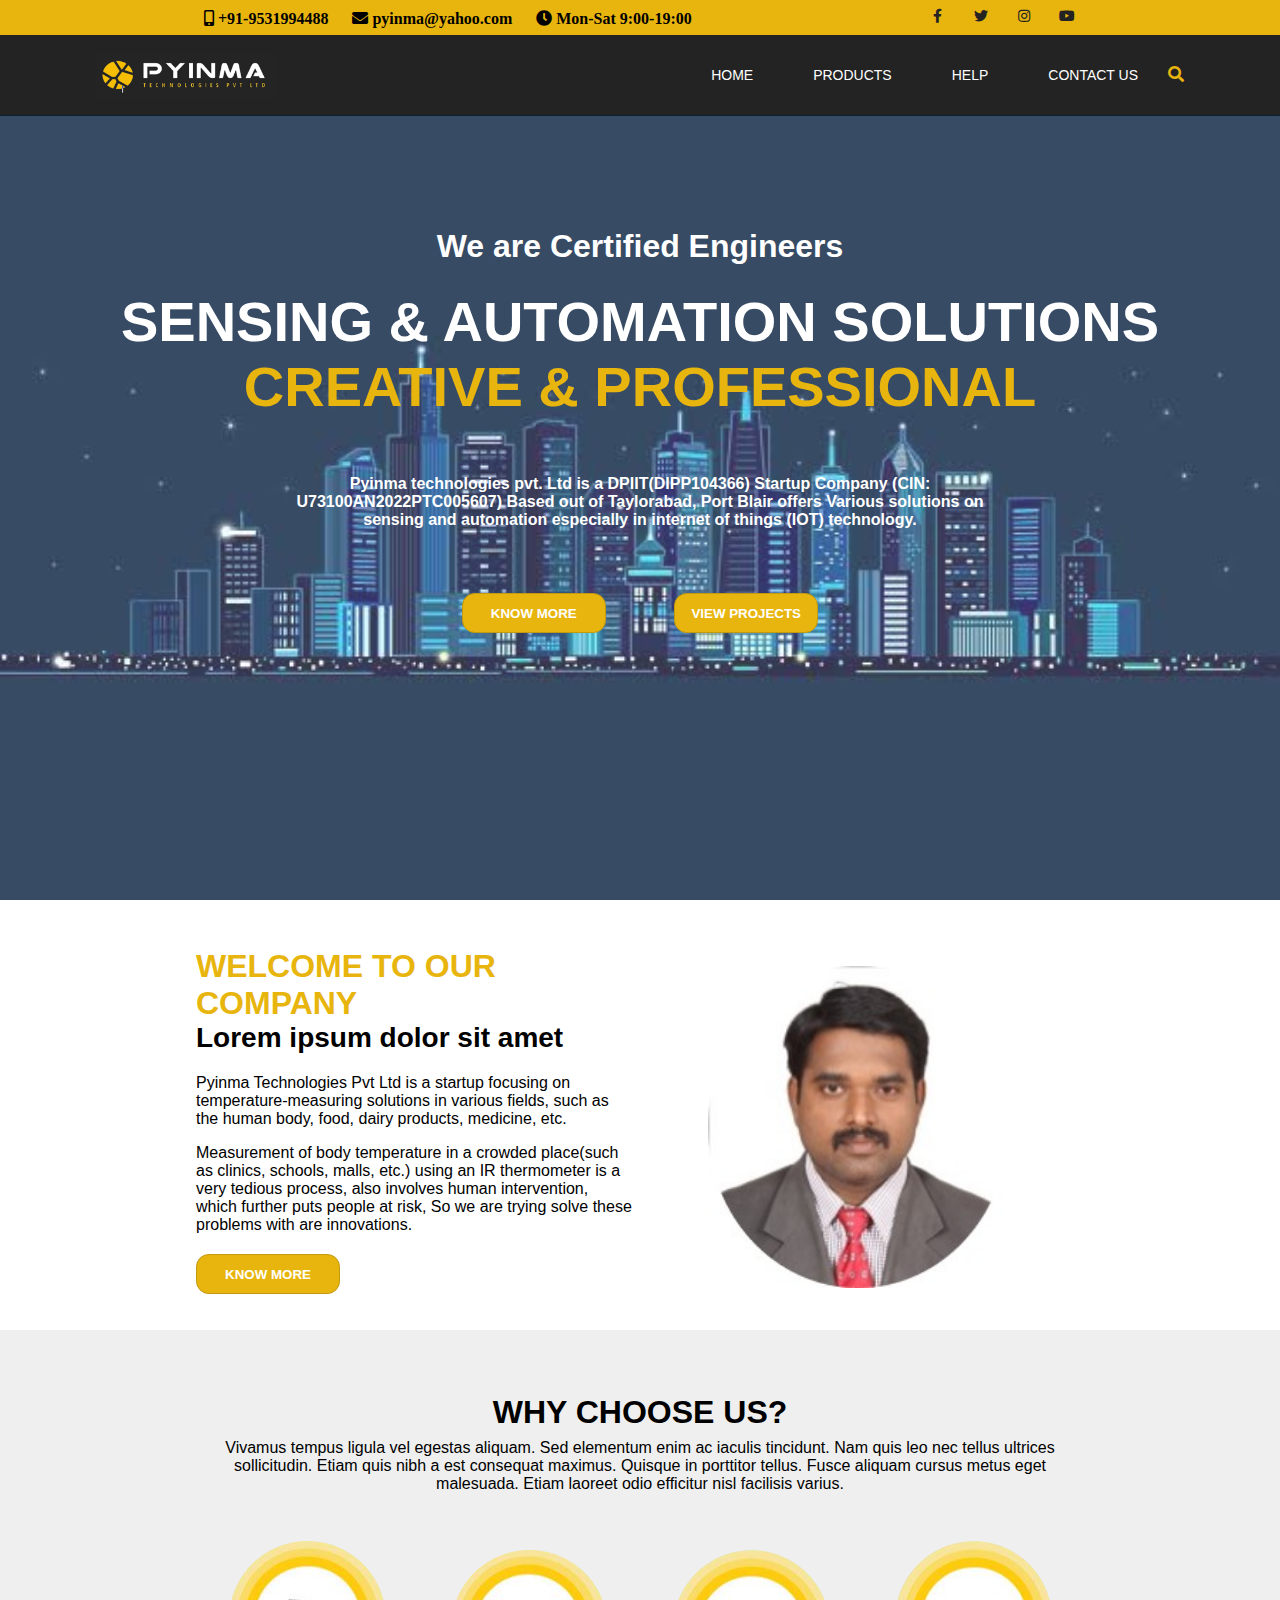
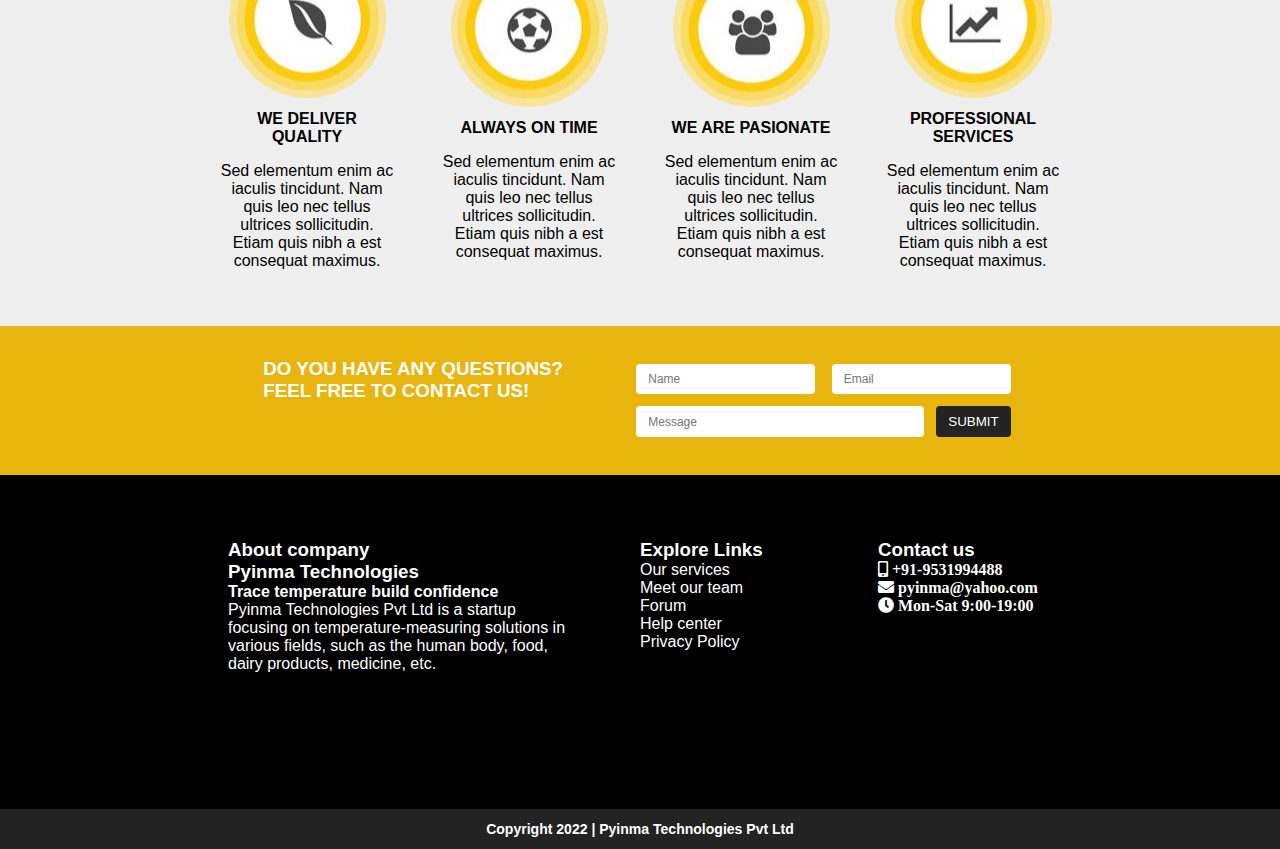
==== commit 56c7dc01: "index.html | product.html" ====
--- a/index.html
+++ b/index.html
@@ -51,7 +51,7 @@
               </li>
 
               <li>
-                <a href="#contact" class="navbar-link">Contact Us</a>
+                <a href="#contact-us" class="navbar-link">Contact Us</a>
               </li>
               <li>
                 <i class="fas fa-search"></i>
@@ -86,12 +86,19 @@
         <div class="welcome-left">
           <h3 class="welcome-heading-1">WELCOME TO OUR COMPANY</h3>
           <h3 class="welcome-heading-2">Lorem ipsum dolor sit amet</h3>
-          <p class="welcome-paragraph">Lorem ipsum dolor sit amet, consectetur adipiscing elit. Vivamus tempus ligula vel egestas aliquam. Sed elementum enim ac iaculis tincidunt. Nam quis leo nec tellus ultrices sollicitudin. Etiam quis nibh a est consequat maximus. Quisque in porttitor tellus. Fusce aliquam cursus metus eget malesuada.</p>
-          <p class="welcome-paragraph">Lorem ipsum dolor sit amet, consectetur adipiscing elit. Vivamus tempus ligula vel egestas aliquam. Sed elementum enim ac iaculis tincidunt. Nam quis leo nec tellus ultrices sollicitudin. Etiam quis nibh a est consequat maximus. Quisque in porttitor tellus. Fusce aliquam cursus metus eget malesuada. Etiam laoreet odio efficitur nisl facilisis varius.</p>
+          <p class="welcome-paragraph">Pyinma Technologies Pvt Ltd is a startup focusing on temperature-measuring solutions
+            in various fields, such as the human body, food, dairy products,
+            medicine, etc.
+          </p>
+          <p class="welcome-paragraph">Measurement of body temperature in a
+            crowded place(such as clinics, schools, malls,
+            etc.) using an IR thermometer is a very tedious
+            process, also involves human intervention,
+            which further puts people at risk, So we are trying solve these problems with are innovations.</p>
           <button class="banner-btn">Know More</button>
         </div>
         <div class="welcome-right">
-          <img src="images/img3.jpg" alt="welcome image" class="welcome-right-img">
+          <img src="images/img2.jpg" alt="welcome image" class="welcome-right-img">
         </div>
       </div>
     </section>
@@ -126,7 +133,7 @@
       </div>
     </section>
 
-      <!-- Services -->
+      <!-- Services
     <section class="services">
       <div class="services-container">
         <div class="service-heading-container">
@@ -153,10 +160,10 @@
           </div>
         </div>
       </div>
-    </section>
+    </section> -->
 
     <!-- Contact us -->
-    <section class="contact-us">
+    <section id="contact-us" class="contact-us">
       <div class="contact-us-container">
         <div class="left">
           <h3 class="contact-us-para1">DO YOU HAVE ANY QUESTIONS?</h3>
@@ -182,11 +189,12 @@
       <div class=" info-footer-container">
         <div class="info-footer-column about-company">
           <h3 class="heading">About company</h3>
-          <h3 class="about-company-heading">CONSTRUCTION</h3>
-          <h4 class="about-company-subheading">Your Company Tagline Here</h4>
+          <h3 class="about-company-heading">Pyinma Technologies</h3>
+          <h4 class="about-company-subheading">Trace temperature build confidence</h4>
           <p class="about-company-paragraph">
-            Suspendisse vitae ornare ex. Integer tempor sed dui sed tempor. Maecenas bibendum quis dui ut aliquet. Praesent mollis nulla orci, id pulvinar lacus accumsan eu. Phasellus vitae dignissim nisl.
-          </p>
+            Pyinma Technologies Pvt Ltd is a startup focusing on temperature-measuring solutions
+in various fields, such as the human body, food, dairy products,
+medicine, etc.</p>
           <div class="social-media-links">
             <ul class="social-icons">
               <li><a class="facebook" href="#"><i class="fa fa-facebook"></i></a></li>
@@ -225,8 +233,6 @@
         <h3 class="copyright-para">Copyright 2022 | Pyinma Technologies Pvt Ltd</h3>
       </div>
     </section>
-      
-
 
     <script src="main.js"></script>
   </body>
--- a/style.css
+++ b/style.css
@@ -333,4 +333,59 @@
     color: #fff;
     padding: 12px;
     font-size: 12px;
-}+}
+
+/* product section */
+.product-section {
+    width: 100%;
+    margin-top: 145px;
+}
+.heading-section {
+    margin-top: 30px;
+    text-align: center;
+
+}
+.product-container {
+    display: flex;
+    justify-content: space-between;
+    padding: 0 196px;
+    margin-top: 40px;
+}
+.col-md-6{
+    margin: 32px;
+}
+.product-name{
+    font-weight: bold;
+    font-size: 20px;
+    padding: 16px 0 16px 0;
+}
+
+.about-product{
+    padding: 16px 0 16px 0;
+}
+
+.get-quote-btn{
+    width: 9rem;
+    height: 2.5rem;
+    background: #e8b50e;
+    color: #fff;
+    font-weight: bold;
+    font-size: 16px;
+    border:0.1rem solid #c3990f;
+    cursor: pointer;
+    margin-top: 24px;
+}
+.product-info-tabs{
+    display: flex;
+    width: 100%;
+    justify-content: space-between;
+    align-items: center;
+    padding: 32px 196px;
+}
+
+.features-list li{
+    padding: 12px;
+    list-style-type: disc;
+}
+
+
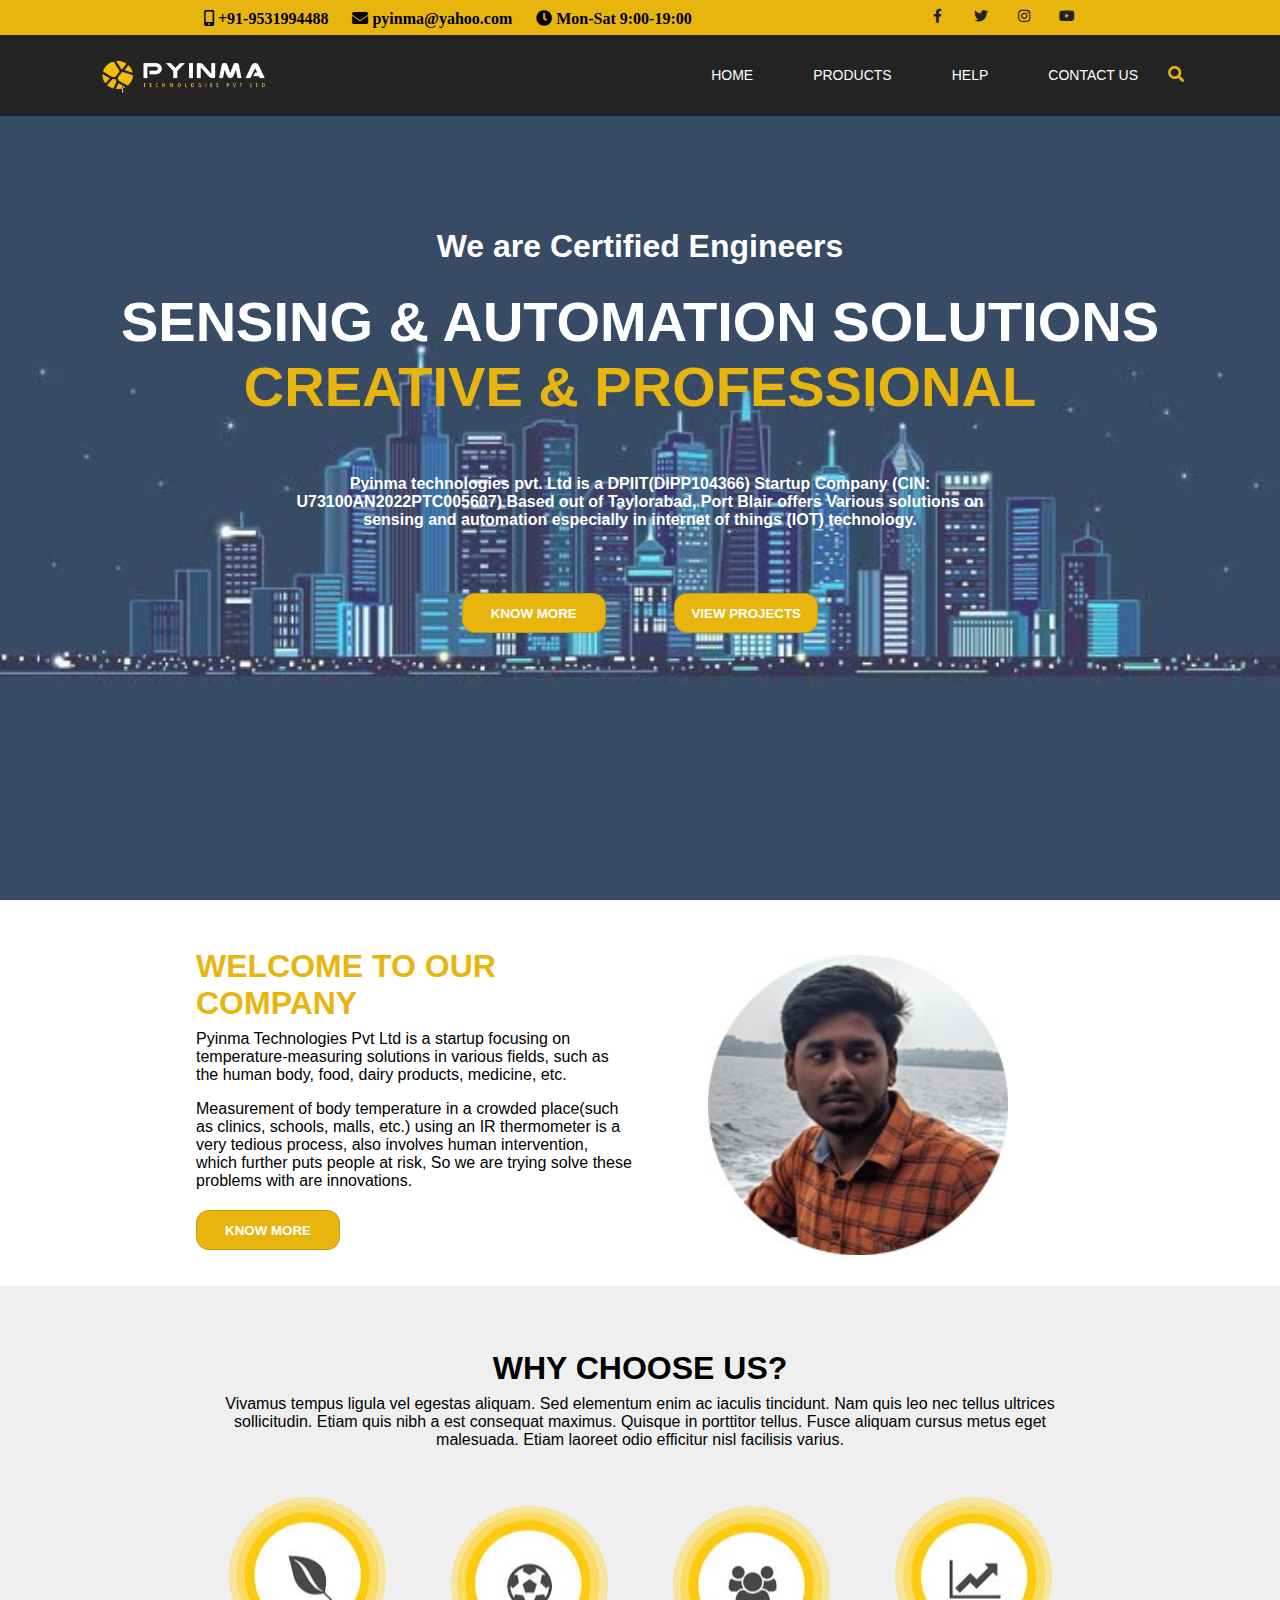
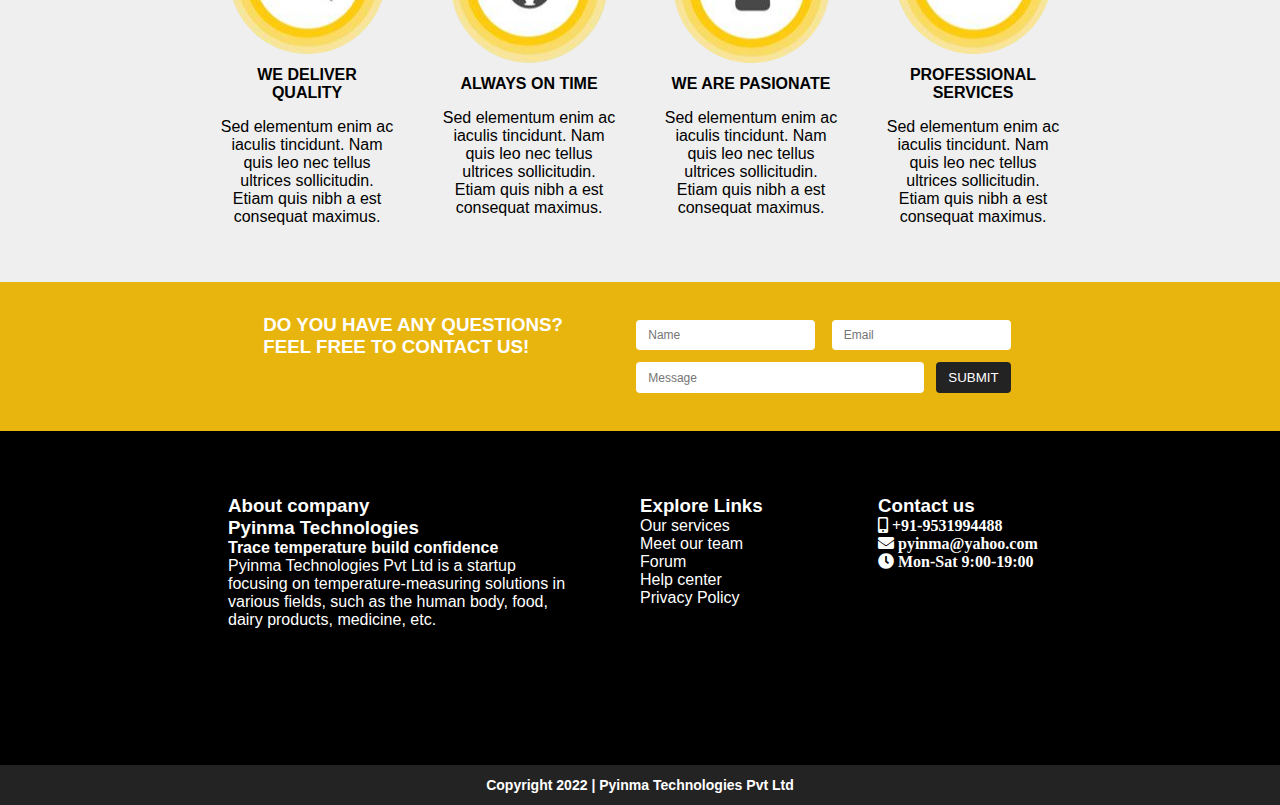
==== commit d36bad19: "bug fix index.html | product.html" ====
--- a/index.html
+++ b/index.html
@@ -85,7 +85,6 @@
       <div class="welcome-container">
         <div class="welcome-left">
           <h3 class="welcome-heading-1">WELCOME TO OUR COMPANY</h3>
-          <h3 class="welcome-heading-2">Lorem ipsum dolor sit amet</h3>
           <p class="welcome-paragraph">Pyinma Technologies Pvt Ltd is a startup focusing on temperature-measuring solutions
             in various fields, such as the human body, food, dairy products,
             medicine, etc.
@@ -98,7 +97,7 @@
           <button class="banner-btn">Know More</button>
         </div>
         <div class="welcome-right">
-          <img src="images/img2.jpg" alt="welcome image" class="welcome-right-img">
+          <img src="images/img3.jpg" alt="welcome image" class="welcome-right-img">
         </div>
       </div>
     </section>
